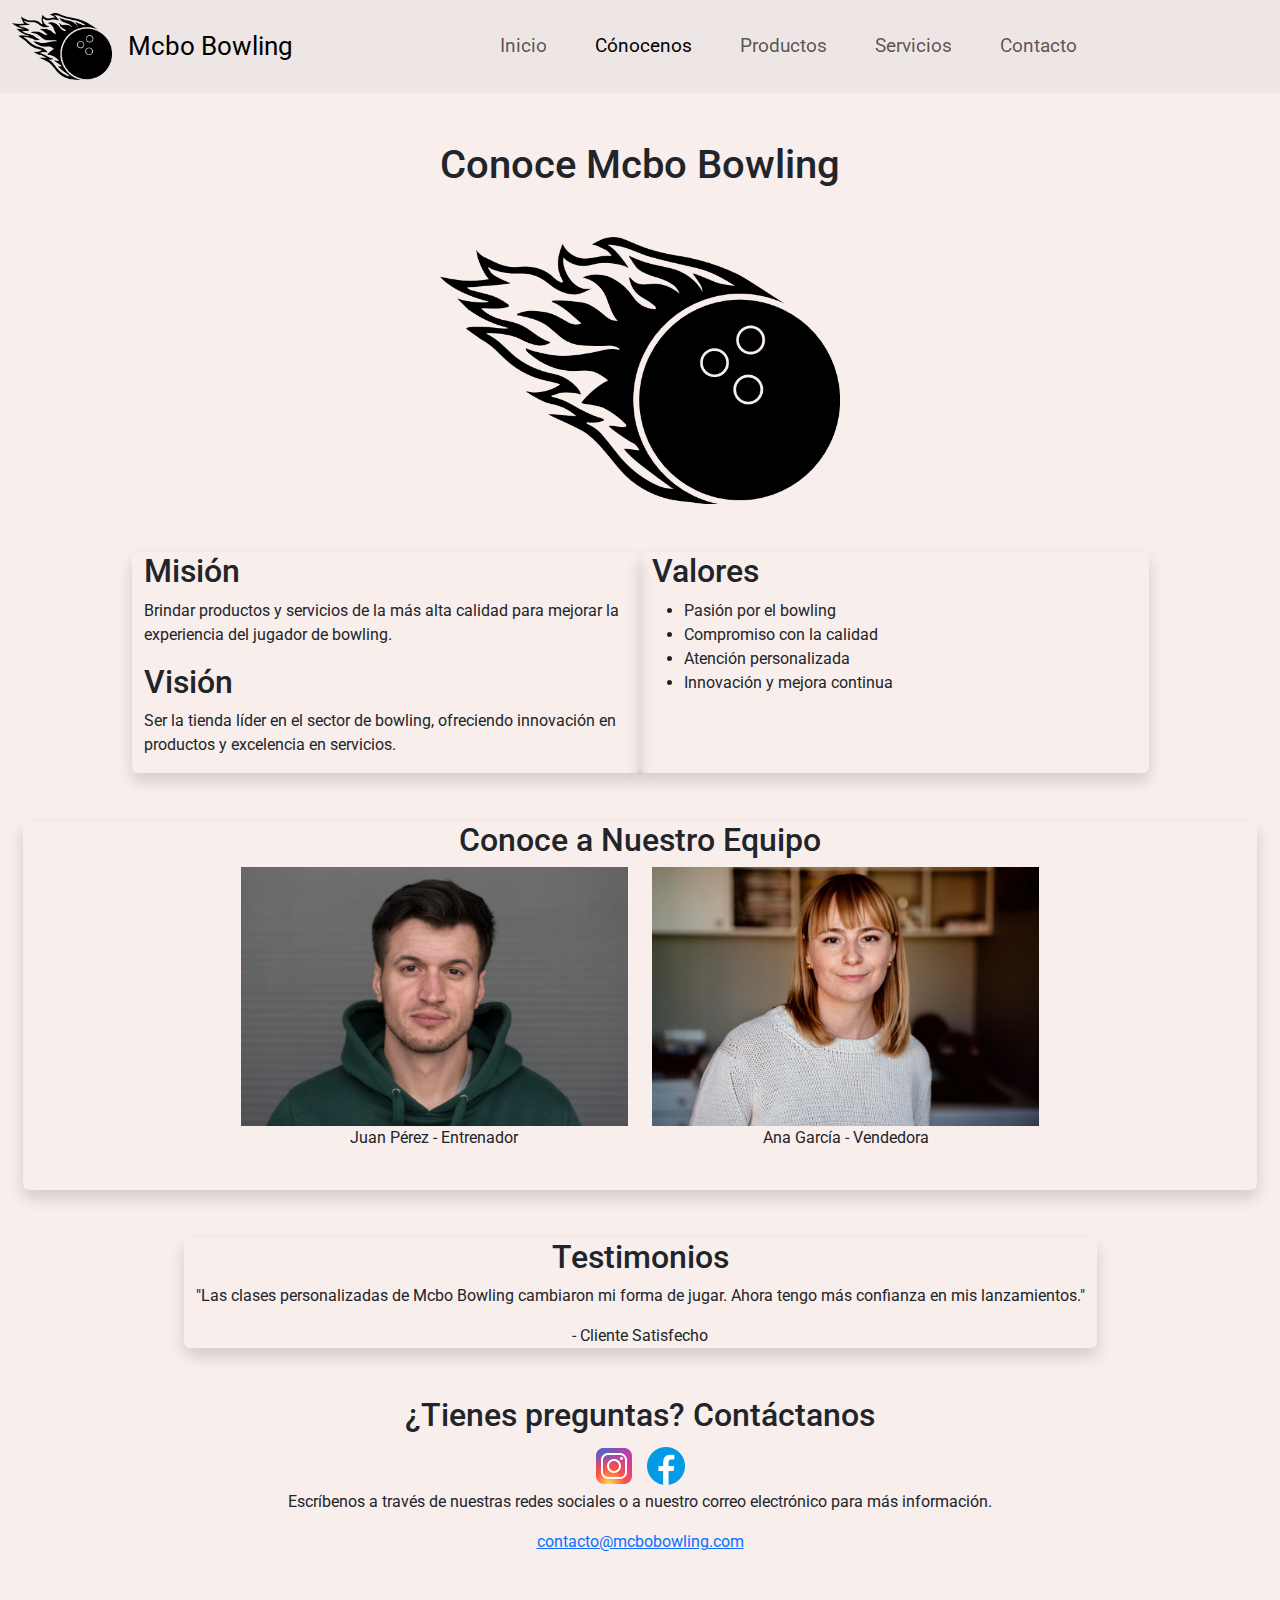
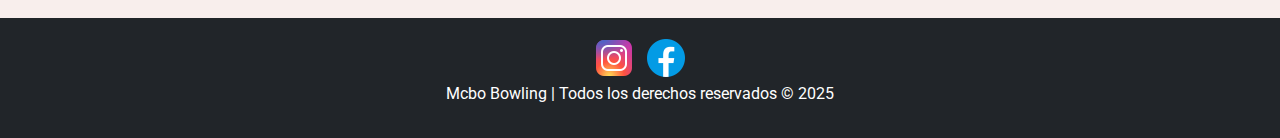
==== pages/conocenos.html @ 4216697a "Entrega número 2 de Codehouse" ====
<!DOCTYPE html>
<html lang="es">
<head>
    <meta charset="UTF-8">
    <meta name="viewport" content="width=device-width, initial-scale=1.0">
    <!-- Fonts -->
    <link rel="preconnect" href="https://fonts.googleapis.com">
    <link rel="preconnect" href="https://fonts.gstatic.com" crossorigin>
    <link href="https://fonts.googleapis.com/css2?family=Roboto:ital,wght@0,100..900;1,100..900&display=swap" rel="stylesheet">
    <!-- Favicon -->
    <link rel="icon" href="../img/favicon.ico" type="image/x-icon">

    <title>Mcbo Bowling | Store</title>
    <!-- Bootstrap -->
    <link href="https://cdn.jsdelivr.net/npm/bootstrap@5.3.3/dist/css/bootstrap.min.css" rel="stylesheet" integrity="sha384-QWTKZyjpPEjISv5WaRU9OFeRpok6YctnYmDr5pNlyT2bRjXh0JMhjY6hW+ALEwIH" crossorigin="anonymous">
    <!-- Custom CSS -->
    <link rel="stylesheet" href="../css/styles.css">
</head>

<body>
    <!-- Navbar -->
  <nav class="navbar navbar-expand-lg navbar-light  fixed-top">
    <div class="container-fluid">
      <a class="navbar-brand d-flex align-items-center " href="#">
        <img class="me-3" src="../img/logo.png" alt="logo">
        Mcbo Bowling
      </a>
      <button class="navbar-toggler" type="button" data-bs-toggle="collapse" data-bs-target="#navbarNav" aria-controls="navbarNav" aria-expanded="false" aria-label="Toggle navigation">
        <span class="navbar-toggler-icon"></span>
      </button>
      <div class="collapse navbar-collapse text-center" id="navbarNav">
        <ul class="navbar-nav w-100 d-flex justify-content-center">
          <li class="nav-item">
            <a class="nav-link" aria-current="page" href="../index.html">Inicio</a>
          </li>
          <li class="nav-item">
            <a class="nav-link active" href="#">Cónocenos</a>
          </li>
          <li class="nav-item">
            <a class="nav-link" href="productos.html">Productos</a>
          </li>
          <li class="nav-item">
            <a class="nav-link" href="servicios.html">Servicios</a>
          </li>
          <li class="nav-item">
            <a class="nav-link" href="contactanos.html">Contacto</a>
          </li>
        </ul>
      </div>
    </div>
  </nav>

  <!-- Main Content -->

  <main>
    <section class="container-fluid d-flex flex-column justify-content-center align-items-center py-5">
      <div class="conocenos-container container text-center mb-5">
      <h1 class="text-center mb-5">Conoce Mcbo Bowling</h1>
      <img src="../img/logo.png" alt="logo">
      </div>


      <!-- Misión y Visión -->
      <section class="mission-vision-section row mb-5 justify-content-center">
          <div class="col-md-6 shadow rounded">
              <h2 class="section-header">Misión</h2>
              <p>Brindar productos y servicios de la más alta calidad para mejorar la experiencia del jugador de bowling.</p>
              <h2 class="section-header">Visión</h2>
              <p>Ser la tienda líder en el sector de bowling, ofreciendo innovación en productos y excelencia en servicios.</p>
          </div>
          <div class="col-md-6 shadow rounded">
              <h2 class="section-header">Valores</h2>
              <ul>
                  <li>Pasión por el bowling</li>
                  <li>Compromiso con la calidad</li>
                  <li>Atención personalizada</li>
                  <li>Innovación y mejora continua</li>
              </ul>
          </div>
      </section>

      <!-- Conoce al Equipo -->
      <section class="team-section row mb-5 shadow rounded d-flex justify-content-center align-items-center">
          <div class="col-12 text-center ">
              <h2>Conoce a Nuestro Equipo</h2>
          </div>
          <div class="col-md-4 team-member text-center mb-4">
              <img src="../img/persona1.jpg" alt="Miembro del equipo">
              <p>Juan Pérez - Entrenador</p>
          </div>
          <div class="col-md-4 team-member text-center mb-4">
              <img src="../img/persona2.jpg" alt="Miembro del equipo">
              <p>Ana García - Vendedora</p>
          </div>
      </section>

      <!-- Testimonios -->
      <section class="testimonials-section row mb-5">
          <div class="col-12 text-center shadow rounded">
              <h2 class="section-header">Testimonios</h2>
                  <p>"Las clases personalizadas de Mcbo Bowling cambiaron mi forma de jugar. Ahora tengo más confianza en mis lanzamientos."</p>
                  <span>- Cliente Satisfecho</span>
          </div>
      </section>

      <!-- Contacto -->
      <section class="contact-section row">
          <div class="col-12 text-center">
              <h2 class="section-header">¿Tienes preguntas? Contáctanos</h2>
              <a href="http://instagram.com" target="_blank"><img src="../img/instagram.png" alt="logo de instagram"></a>
              <a href="http://facebook.com" target="_blank"><img src="../img/facebook.png" alt="logo de facebook"></a>
              <p>Escríbenos a través de nuestras redes sociales o a nuestro correo electrónico para más información.</p>
              <p><a href="mailto:contacto@mcbobowling.com">contacto@mcbobowling.com</a></p>
          </div>
      </section>
  </main>
  
  <!-- Footer -->

  <footer>
  <div class="container-fluid bg-dark text-white text-center p-3">
    <a href="http://instagram.com" target="_blank"><img src="../img/instagram.png" alt="logo de instagram"></a>
    <a href="http://facebook.com" target="_blank"><img src="../img/facebook.png" alt="logo de facebook"></a>
    <p>Mcbo Bowling | Todos los derechos reservados &copy; 2025</p>
  </div>
</footer>


    <script src="https://cdn.jsdelivr.net/npm/bootstrap@5.3.3/dist/js/bootstrap.bundle.min.js" integrity="sha384-YvpcrYf0tY3lHB60NNkmXc5s9fDVZLESaAA55NDzOxhy9GkcIdslK1eN7N6jIeHz" crossorigin="anonymous"></script>
</body>
</html>
---- css/styles.css ----
/* General Styles */

*{
    margin: 0;
    padding: 0;
    box-sizing: border-box;
}


body{
    min-height: 100vh;
    padding-top: 93px;
    background-color: #f8eeec;
    font-family: 'Roboto', sans-serif;
    display: flex;
    flex-direction: column;
}

main {
    flex: 1;
}

.btn{
    background-color: #275e5c;
    border: none;
}

/* Navbar Styles */

.navbar{
    background-color: #eee6e5;
}

.navbar-brand img{
    width: 100px; height: auto;
}

.navbar-brand{
    font-size: 1.6rem;
}

.navbar-nav{
    font-size: 1.2rem;
}

.nav-item{
    padding: 0 1rem;
}

@media (max-width: 390px) {
    .navbar-brand {
        font-size: 1.3rem;
    }


}

/* Index Page */

/* Main  Styles */

.hero-container{
    background-color: #faf2f2b6;
}

.hero-text{
    color: #283e52;
}

.hero-title{ 
    text-align: center;
    font-size: 3.5rem;
    font-weight: bold;
    margin-bottom: 1rem;
}

.hero-paragraph{
    font-size: 1.2rem;
    font-weight: bold;
    line-height: 1.6;
    color: #555;
    text-align: justify;
}

/* Product Section Styles */

.products-section{
    background-color: #beb48d;
    font-weight: bold;
}

.products-title{
    font-size: 2.5rem;
}


.card{
    background-color: #f8eeec;
}

/* Conocenos Page */

.conocenos-container img{
    width: 100%;
    max-width: 400px;
    height: auto;
}

.team-member img{
    width: 100%;
    max-width: 400px;
    height: auto;
}



/* Productos page */

.carousel{
    width: 300px;
}

.carousel-item{
   background-color:#adacb1 ; 
}


/* Servicios Page */



/* Contacto Page */
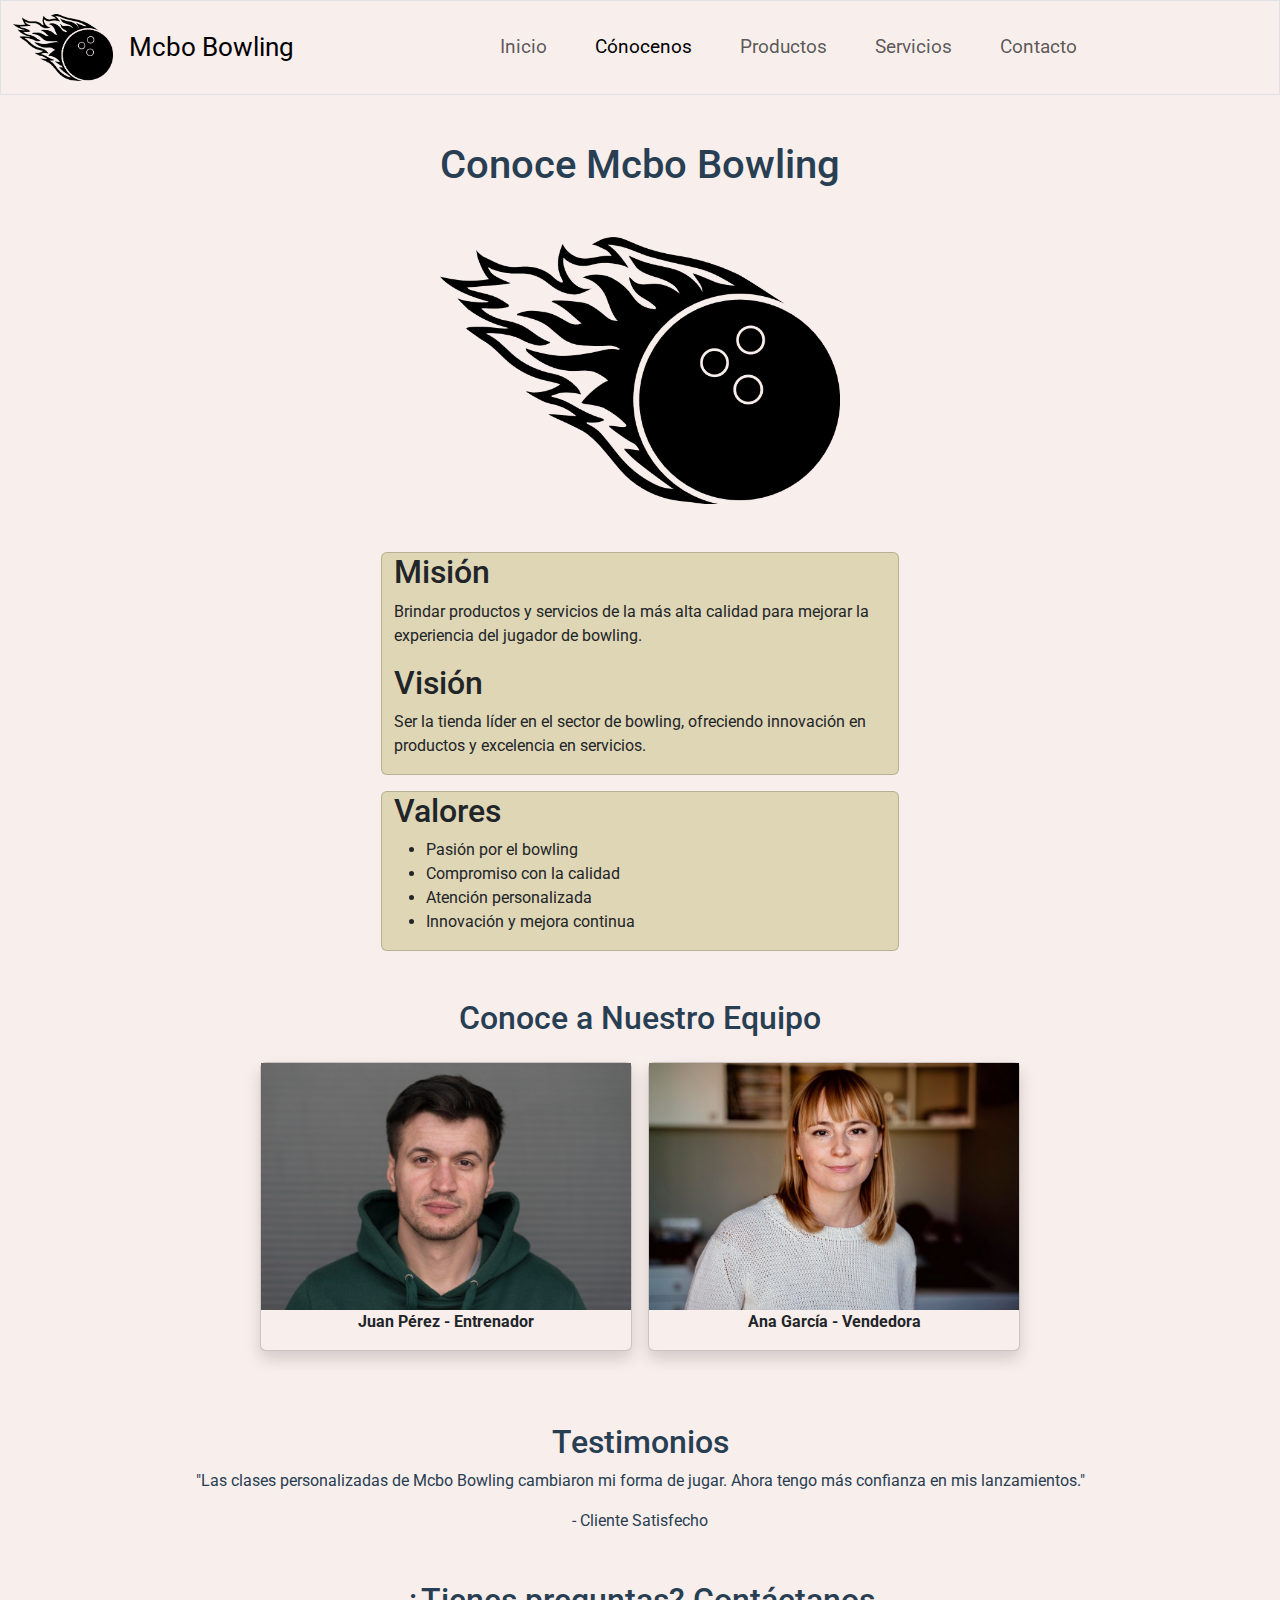
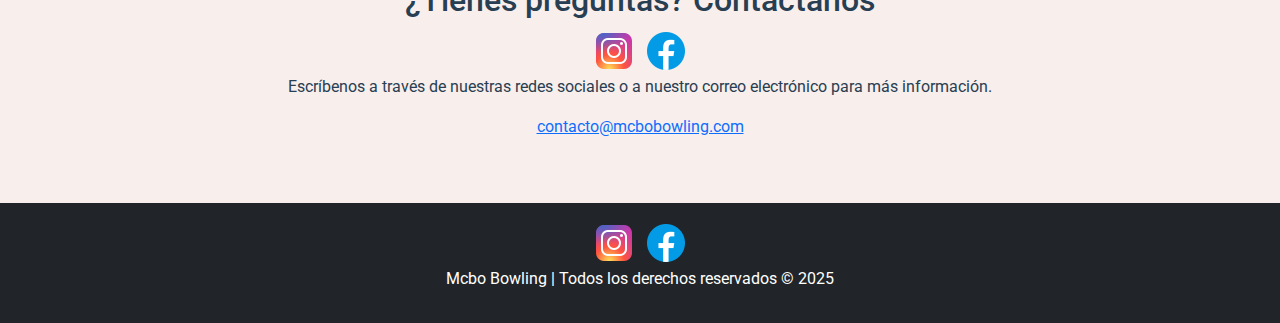
==== commit d63dfda5: "Proyecto Inicial" ====
--- a/pages/conocenos.html
+++ b/pages/conocenos.html
@@ -10,7 +10,7 @@
     <!-- Favicon -->
     <link rel="icon" href="../img/favicon.ico" type="image/x-icon">
 
-    <title>Mcbo Bowling | Store</title>
+    <title>Mcbo Bowling | Cónocenos</title>
     <!-- Bootstrap -->
     <link href="https://cdn.jsdelivr.net/npm/bootstrap@5.3.3/dist/css/bootstrap.min.css" rel="stylesheet" integrity="sha384-QWTKZyjpPEjISv5WaRU9OFeRpok6YctnYmDr5pNlyT2bRjXh0JMhjY6hW+ALEwIH" crossorigin="anonymous">
     <!-- Custom CSS -->
@@ -19,112 +19,109 @@
 
 <body>
     <!-- Navbar -->
-  <nav class="navbar navbar-expand-lg navbar-light  fixed-top">
-    <div class="container-fluid">
-      <a class="navbar-brand d-flex align-items-center " href="#">
-        <img class="me-3" src="../img/logo.png" alt="logo">
-        Mcbo Bowling
-      </a>
-      <button class="navbar-toggler" type="button" data-bs-toggle="collapse" data-bs-target="#navbarNav" aria-controls="navbarNav" aria-expanded="false" aria-label="Toggle navigation">
-        <span class="navbar-toggler-icon"></span>
-      </button>
-      <div class="collapse navbar-collapse text-center" id="navbarNav">
-        <ul class="navbar-nav w-100 d-flex justify-content-center">
-          <li class="nav-item">
-            <a class="nav-link" aria-current="page" href="../index.html">Inicio</a>
-          </li>
-          <li class="nav-item">
-            <a class="nav-link active" href="#">Cónocenos</a>
-          </li>
-          <li class="nav-item">
-            <a class="nav-link" href="productos.html">Productos</a>
-          </li>
-          <li class="nav-item">
-            <a class="nav-link" href="servicios.html">Servicios</a>
-          </li>
-          <li class="nav-item">
-            <a class="nav-link" href="contactanos.html">Contacto</a>
-          </li>
-        </ul>
-      </div>
-    </div>
-  </nav>
+    <nav class="navbar navbar-expand-lg navbar-light fixed-top border">
+        <div class="container-fluid">
+            <a class="navbar-brand d-flex align-items-center" href="../index.html">
+                <img class="me-3" src="../img/logo.png" alt="logo">
+                Mcbo Bowling
+            </a>
+            <button class="navbar-toggler" type="button" data-bs-toggle="collapse" data-bs-target="#navbarNav" aria-controls="navbarNav" aria-expanded="false" aria-label="Toggle navigation">
+                <span class="navbar-toggler-icon"></span>
+            </button>
+            <div class="collapse navbar-collapse text-center" id="navbarNav">
+                <ul class="navbar-nav w-100 d-flex justify-content-center">
+                    <li class="nav-item">
+                        <a class="nav-link" aria-current="page" href="../index.html">Inicio</a>
+                    </li>
+                    <li class="nav-item">
+                        <a class="nav-link active" href="#">Cónocenos</a>
+                    </li>
+                    <li class="nav-item">
+                        <a class="nav-link" href="productos.html">Productos</a>
+                    </li>
+                    <li class="nav-item">
+                        <a class="nav-link" href="servicios.html">Servicios</a>
+                    </li>
+                    <li class="nav-item">
+                        <a class="nav-link" href="contactanos.html">Contacto</a>
+                    </li>
+                </ul>
+            </div>
+        </div>
+    </nav>
 
-  <!-- Main Content -->
+    <!-- Main Content -->
+    <main class="main-conocenos">
+        <section class="container-fluid d-flex flex-column justify-content-center align-items-center py-5">
+            <div class="conocenos-container container text-center mb-5">
+                <h1 class="text-center mb-5">Conoce Mcbo Bowling</h1>
+                <img src="../img/logo.png" alt="logo">
+            </div>
 
-  <main>
-    <section class="container-fluid d-flex flex-column justify-content-center align-items-center py-5">
-      <div class="conocenos-container container text-center mb-5">
-      <h1 class="text-center mb-5">Conoce Mcbo Bowling</h1>
-      <img src="../img/logo.png" alt="logo">
-      </div>
+            <!-- Misión y Visión -->
+            <section class="mission-vision-container row mb-5 justify-content-center gap-3">
+                <div class="col-md-6 card">
+                    <h2>Misión</h2>
+                    <p>Brindar productos y servicios de la más alta calidad para mejorar la experiencia del jugador de bowling.</p>
+                    <h2>Visión</h2>
+                    <p>Ser la tienda líder en el sector de bowling, ofreciendo innovación en productos y excelencia en servicios.</p>
+                </div>
+                <div class="col-md-6 card">
+                    <h2>Valores</h2>
+                    <ul>
+                        <li>Pasión por el bowling</li>
+                        <li>Compromiso con la calidad</li>
+                        <li>Atención personalizada</li>
+                        <li>Innovación y mejora continua</li>
+                    </ul>
+                </div>
+            </section>
 
+            <!-- Conoce al Equipo -->
+            <section class="container team-section row mb-5 d-flex justify-content-center align-items-center gap-3">
+                <div class="col-12 text-center">
+                    <h2>Conoce a Nuestro Equipo</h2>
+                </div>
+                <div class="col-md-4 team-member text-center mb-4 rounded card shadow">
+                    <img src="../img/persona1.jpg" alt="Miembro del equipo">
+                    <p class="fw-bold">Juan Pérez - Entrenador</p>
+                </div>
+                <div class="col-md-4 team-member text-center mb-4 rounded card shadow">
+                    <img src="../img/persona2.jpg" alt="Miembro del equipo">
+                    <p class="fw-bold">Ana García - Vendedora</p>
+                </div>
+            </section>
 
-      <!-- Misión y Visión -->
-      <section class="mission-vision-section row mb-5 justify-content-center">
-          <div class="col-md-6 shadow rounded">
-              <h2 class="section-header">Misión</h2>
-              <p>Brindar productos y servicios de la más alta calidad para mejorar la experiencia del jugador de bowling.</p>
-              <h2 class="section-header">Visión</h2>
-              <p>Ser la tienda líder en el sector de bowling, ofreciendo innovación en productos y excelencia en servicios.</p>
-          </div>
-          <div class="col-md-6 shadow rounded">
-              <h2 class="section-header">Valores</h2>
-              <ul>
-                  <li>Pasión por el bowling</li>
-                  <li>Compromiso con la calidad</li>
-                  <li>Atención personalizada</li>
-                  <li>Innovación y mejora continua</li>
-              </ul>
-          </div>
-      </section>
+            <!-- Testimonios -->
+            <section class="testimonials-section row mb-5">
+                <div class="col-12 text-center">
+                    <h2 class="section-header">Testimonios</h2>
+                    <p>"Las clases personalizadas de Mcbo Bowling cambiaron mi forma de jugar. Ahora tengo más confianza en mis lanzamientos."</p>
+                    <span>- Cliente Satisfecho</span>
+                </div>
+            </section>
 
-      <!-- Conoce al Equipo -->
-      <section class="team-section row mb-5 shadow rounded d-flex justify-content-center align-items-center">
-          <div class="col-12 text-center ">
-              <h2>Conoce a Nuestro Equipo</h2>
-          </div>
-          <div class="col-md-4 team-member text-center mb-4">
-              <img src="../img/persona1.jpg" alt="Miembro del equipo">
-              <p>Juan Pérez - Entrenador</p>
-          </div>
-          <div class="col-md-4 team-member text-center mb-4">
-              <img src="../img/persona2.jpg" alt="Miembro del equipo">
-              <p>Ana García - Vendedora</p>
-          </div>
-      </section>
+            <!-- Contacto -->
+            <section class="contact-section row">
+                <div class="col-12 text-center">
+                    <h2 class="section-header">¿Tienes preguntas? Contáctanos</h2>
+                    <a href="http://instagram.com" target="_blank"><img src="../img/instagram.png" alt="logo de instagram"></a>
+                    <a href="http://facebook.com" target="_blank"><img src="../img/facebook.png" alt="logo de facebook"></a>
+                    <p>Escríbenos a través de nuestras redes sociales o a nuestro correo electrónico para más información.</p>
+                    <p><a href="mailto:contacto@mcbobowling.com">contacto@mcbobowling.com</a></p>
+                </div>
+            </section>
+        </section>
+    </main>
 
-      <!-- Testimonios -->
-      <section class="testimonials-section row mb-5">
-          <div class="col-12 text-center shadow rounded">
-              <h2 class="section-header">Testimonios</h2>
-                  <p>"Las clases personalizadas de Mcbo Bowling cambiaron mi forma de jugar. Ahora tengo más confianza en mis lanzamientos."</p>
-                  <span>- Cliente Satisfecho</span>
-          </div>
-      </section>
-
-      <!-- Contacto -->
-      <section class="contact-section row">
-          <div class="col-12 text-center">
-              <h2 class="section-header">¿Tienes preguntas? Contáctanos</h2>
-              <a href="http://instagram.com" target="_blank"><img src="../img/instagram.png" alt="logo de instagram"></a>
-              <a href="http://facebook.com" target="_blank"><img src="../img/facebook.png" alt="logo de facebook"></a>
-              <p>Escríbenos a través de nuestras redes sociales o a nuestro correo electrónico para más información.</p>
-              <p><a href="mailto:contacto@mcbobowling.com">contacto@mcbobowling.com</a></p>
-          </div>
-      </section>
-  </main>
-  
-  <!-- Footer -->
-
-  <footer>
-  <div class="container-fluid bg-dark text-white text-center p-3">
-    <a href="http://instagram.com" target="_blank"><img src="../img/instagram.png" alt="logo de instagram"></a>
-    <a href="http://facebook.com" target="_blank"><img src="../img/facebook.png" alt="logo de facebook"></a>
-    <p>Mcbo Bowling | Todos los derechos reservados &copy; 2025</p>
-  </div>
-</footer>
-
+    <!-- Footer -->
+    <footer>
+        <div class="container-fluid bg-dark text-white text-center p-3">
+            <a href="http://instagram.com" target="_blank"><img src="../img/instagram.png" alt="logo de instagram"></a>
+            <a href="http://facebook.com" target="_blank"><img src="../img/facebook.png" alt="logo de facebook"></a>
+            <p>Mcbo Bowling | Todos los derechos reservados &copy; 2025</p>
+        </div>
+    </footer>
 
     <script src="https://cdn.jsdelivr.net/npm/bootstrap@5.3.3/dist/js/bootstrap.bundle.min.js" integrity="sha384-YvpcrYf0tY3lHB60NNkmXc5s9fDVZLESaAA55NDzOxhy9GkcIdslK1eN7N6jIeHz" crossorigin="anonymous"></script>
 </body>
--- a/css/styles.css
+++ b/css/styles.css
@@ -28,7 +28,7 @@
 /* Navbar Styles */
 
 .navbar{
-    background-color: #eee6e5;
+    background-color: #f8eeec;
 }
 
 .navbar-brand img{
@@ -100,15 +100,28 @@
 
 /* Conocenos Page */
 
+.mission-vision-container div{
+    background-color: #dfd6b5;
+}
+
+.main-conocenos{
+    color: #283e52;
+    background: url('img/bolera-fondo-desenfocado.jpg') no-repeat center center fixed;
+    background-size: cover;
+}
+
 .conocenos-container img{
     width: 100%;
     max-width: 400px;
     height: auto;
 }
 
+.team-member{
+    padding: 0;
+}
+
 .team-member img{
     width: 100%;
-    max-width: 400px;
     height: auto;
 }
 
@@ -127,6 +140,9 @@
 
 /* Servicios Page */
 
+.services-hero{
+    background-color: #beb48d;
+}
 
 
 /* Contacto Page */
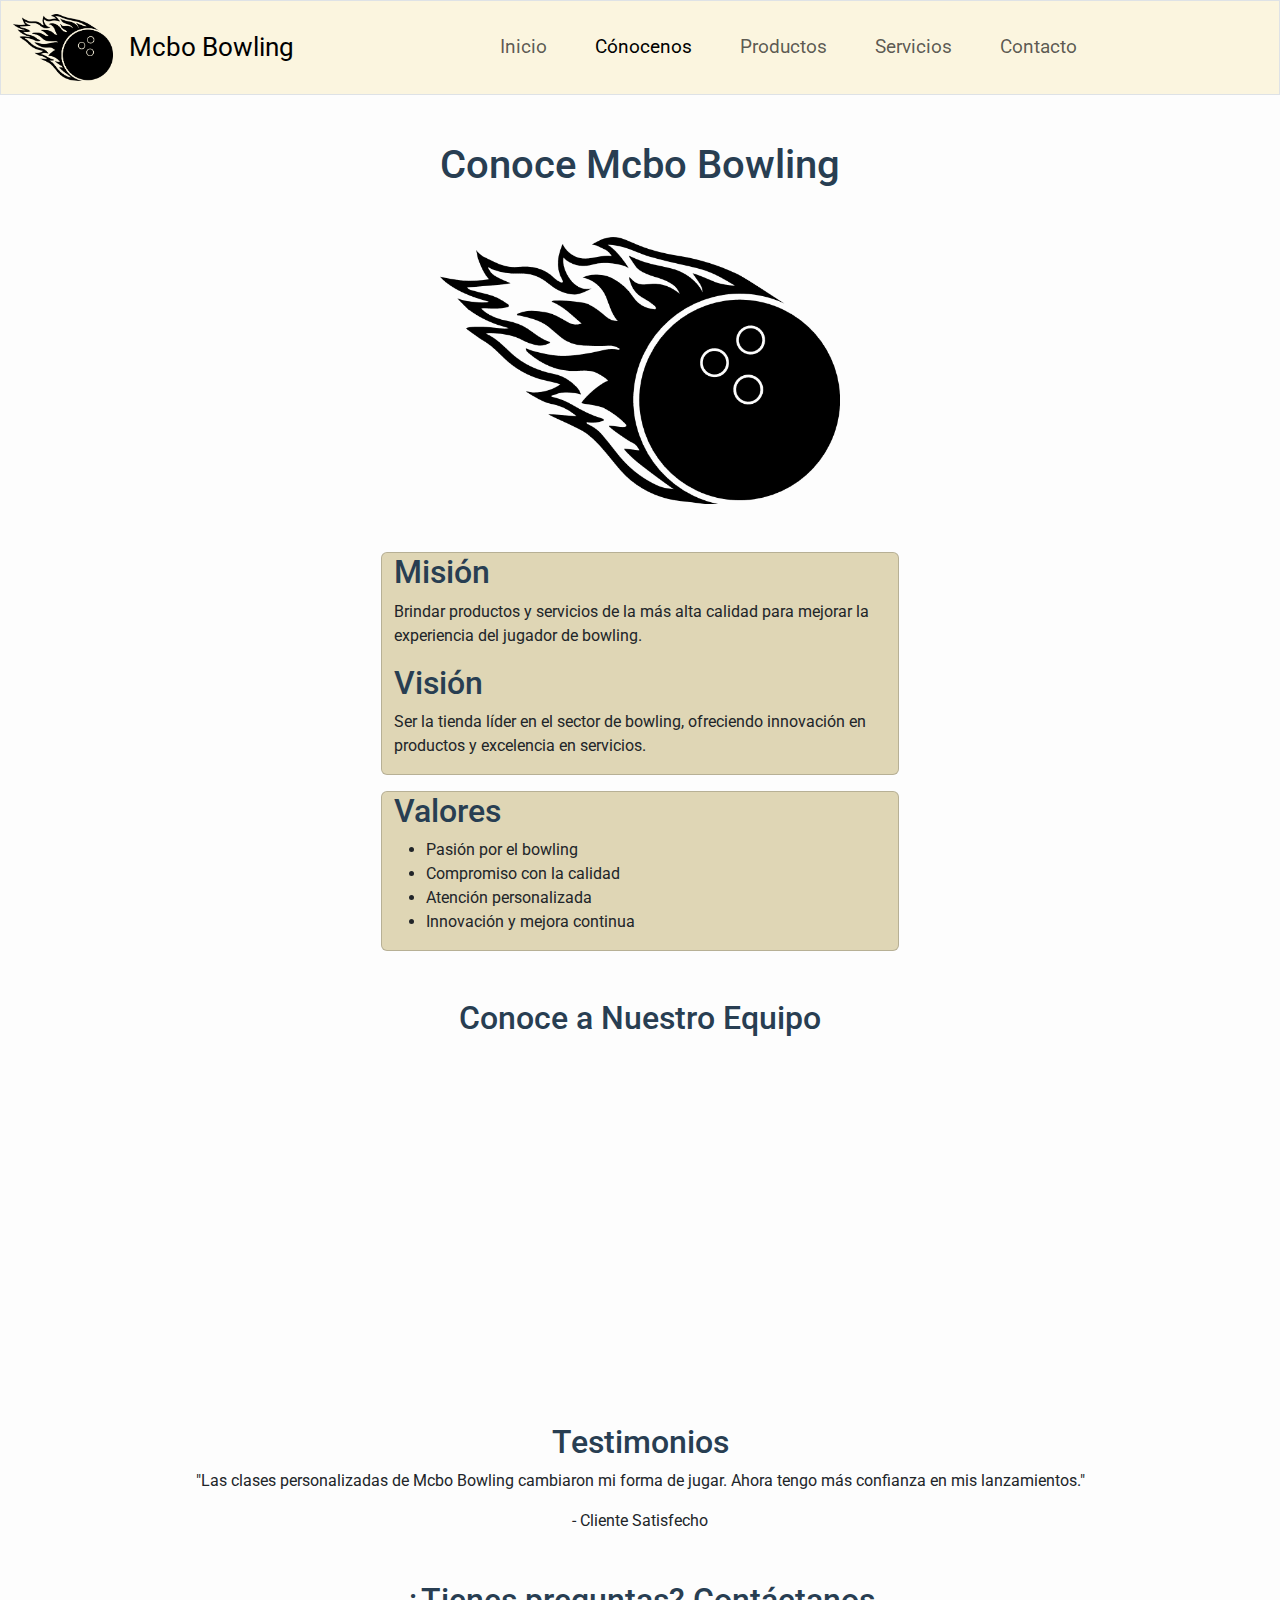
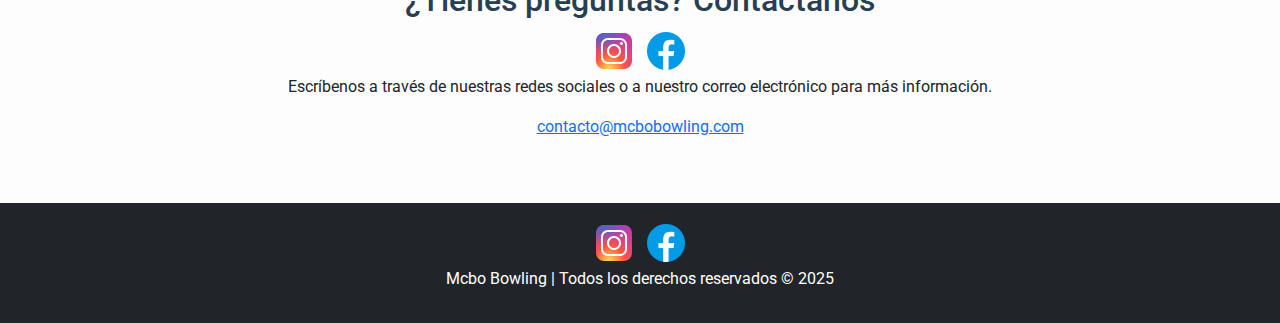
==== commit ad85ca03: "Aplicación de EXTEND en estilos del index e implementación de animaciones en index y conocenos" ====
--- a/pages/conocenos.html
+++ b/pages/conocenos.html
@@ -11,6 +11,8 @@
     <link rel="icon" href="../img/favicon.ico" type="image/x-icon">
 
     <title>Mcbo Bowling | Cónocenos</title>
+    <!-- AOS -->
+    <link href="https://unpkg.com/aos@2.3.1/dist/aos.css" rel="stylesheet">
     <!-- Bootstrap -->
     <link href="https://cdn.jsdelivr.net/npm/bootstrap@5.3.3/dist/css/bootstrap.min.css" rel="stylesheet" integrity="sha384-QWTKZyjpPEjISv5WaRU9OFeRpok6YctnYmDr5pNlyT2bRjXh0JMhjY6hW+ALEwIH" crossorigin="anonymous">
     <!-- Custom CSS -->
@@ -82,11 +84,11 @@
                 <div class="col-12 text-center">
                     <h2>Conoce a Nuestro Equipo</h2>
                 </div>
-                <div class="col-md-4 team-member text-center mb-4 rounded card shadow">
+                <div class="col-md-4 team-member text-center mb-4 rounded card shadow" data-aos="zoom-in">
                     <img src="../img/persona1.jpg" alt="Miembro del equipo">
                     <p class="fw-bold">Juan Pérez - Entrenador</p>
                 </div>
-                <div class="col-md-4 team-member text-center mb-4 rounded card shadow">
+                <div class="col-md-4 team-member text-center mb-4 rounded card shadow" data-aos="zoom-in">
                     <img src="../img/persona2.jpg" alt="Miembro del equipo">
                     <p class="fw-bold">Ana García - Vendedora</p>
                 </div>
@@ -123,6 +125,11 @@
         </div>
     </footer>
 
-    <script src="https://cdn.jsdelivr.net/npm/bootstrap@5.3.3/dist/js/bootstrap.bundle.min.js" integrity="sha384-YvpcrYf0tY3lHB60NNkmXc5s9fDVZLESaAA55NDzOxhy9GkcIdslK1eN7N6jIeHz" crossorigin="anonymous"></script>
+   <!-- Bootstrap -->
+   <script src="https://cdn.jsdelivr.net/npm/bootstrap@5.3.3/dist/js/bootstrap.bundle.min.js" integrity="sha384-YvpcrYf0tY3lHB60NNkmXc5s9fDVZLESaAA55NDzOxhy9GkcIdslK1eN7N6jIeHz" crossorigin="anonymous"></script>
+   <!-- AOS -->
+   <script src="https://unpkg.com/aos@2.3.1/dist/aos.js"></script>
+   <script>AOS.init();</script>
+</body>
 </body>
 </html>
--- a/css/styles.css
+++ b/css/styles.css
@@ -1,149 +1,113 @@
-/* General Styles */
-
-*{
-    margin: 0;
-    padding: 0;
-    box-sizing: border-box;
+* {
+  margin: 0;
+  padding: 0;
+  box-sizing: border-box;
 }
 
-
-body{
-    min-height: 100vh;
-    padding-top: 93px;
-    background-color: #f8eeec;
-    font-family: 'Roboto', sans-serif;
-    display: flex;
-    flex-direction: column;
+body {
+  min-height: 100vh;
+  padding-top: 93px;
+  background-color: #FDFDFD;
+  font-family: "Roboto", sans-serif;
+  display: flex;
+  flex-direction: column;
 }
 
 main {
-    flex: 1;
+  flex: 1;
+}
+main h1, main h2, main h3 {
+  color: #283e52;
 }
 
-.btn{
-    background-color: #275e5c;
-    border: none;
+.btn {
+  background-color: #275e5c;
+  border: none;
 }
 
-/* Navbar Styles */
-
-.navbar{
-    background-color: #f8eeec;
+.hero-container .hero-text .hero-title, .products-section .products-title {
+  color: #283e52;
+  font-weight: bold;
+  margin-bottom: 1rem;
 }
 
-.navbar-brand img{
-    width: 100px; height: auto;
+.navbar {
+  background-color: #FBF5DF;
+}
+.navbar .navbar-brand {
+  font-size: 1.6rem;
+}
+@media (max-width: 390px) {
+  .navbar .navbar-brand {
+    font-size: 1.3rem;
+  }
+}
+.navbar img {
+  width: 100px;
+  height: auto;
 }
 
-.navbar-brand{
-    font-size: 1.6rem;
+.navbar-nav {
+  font-size: 1.2rem;
+}
+.navbar-nav .nav-item {
+  padding: 0 1rem;
 }
 
-.navbar-nav{
-    font-size: 1.2rem;
+.hero-container {
+  background-color: #FAF9F6;
+}
+.hero-container .hero-text {
+  color: #283e52;
+}
+.hero-container .hero-text .hero-title {
+  text-align: center;
+  font-size: 3.5rem;
+}
+.hero-container .hero-text .hero-paragraph {
+  font-size: 1.2rem;
+  font-weight: bold;
+  line-height: 1.6;
+  color: #555;
+  text-align: justify;
 }
 
-.nav-item{
-    padding: 0 1rem;
+.products-section {
+  background-color: #beb48d;
+  font-weight: bold;
+}
+.products-section .products-title {
+  font-size: 2.5rem;
 }
 
-@media (max-width: 390px) {
-    .navbar-brand {
-        font-size: 1.3rem;
-    }
-
-
+.main-conocenos .conocenos-container img {
+  width: 100%;
+  max-width: 400px;
+  height: auto;
+}
+.main-conocenos .mission-vision-container .card {
+  background-color: #dfd6b5;
+}
+.main-conocenos .team-section .team-member {
+  padding: 0;
+}
+.main-conocenos .team-section .team-member img {
+  width: 100%;
+  height: auto;
 }
 
-/* Index Page */
-
-/* Main  Styles */
-
-.hero-container{
-    background-color: #faf2f2b6;
+main .carousel {
+  width: 300px;
+}
+main .carousel-item {
+  background-color: #adacb1;
 }
 
-.hero-text{
-    color: #283e52;
+main .services-hero {
+  background-color: #beb48d;
+}
+main .pricing-section .card {
+  background-color: #beb48d;
 }
 
-.hero-title{ 
-    text-align: center;
-    font-size: 3.5rem;
-    font-weight: bold;
-    margin-bottom: 1rem;
-}
-
-.hero-paragraph{
-    font-size: 1.2rem;
-    font-weight: bold;
-    line-height: 1.6;
-    color: #555;
-    text-align: justify;
-}
-
-/* Product Section Styles */
-
-.products-section{
-    background-color: #beb48d;
-    font-weight: bold;
-}
-
-.products-title{
-    font-size: 2.5rem;
-}
-
-
-.card{
-    background-color: #f8eeec;
-}
-
-/* Conocenos Page */
-
-.mission-vision-container div{
-    background-color: #dfd6b5;
-}
-
-.main-conocenos{
-    color: #283e52;
-    background: url('img/bolera-fondo-desenfocado.jpg') no-repeat center center fixed;
-    background-size: cover;
-}
-
-.conocenos-container img{
-    width: 100%;
-    max-width: 400px;
-    height: auto;
-}
-
-.team-member{
-    padding: 0;
-}
-
-.team-member img{
-    width: 100%;
-    height: auto;
-}
-
-
-
-/* Productos page */
-
-.carousel{
-    width: 300px;
-}
-
-.carousel-item{
-   background-color:#adacb1 ; 
-}
-
-
-/* Servicios Page */
-
-.services-hero{
-    background-color: #beb48d;
-}
-
-
-/* Contacto Page */
-
+/*# sourceMappingURL=styles.css.map */
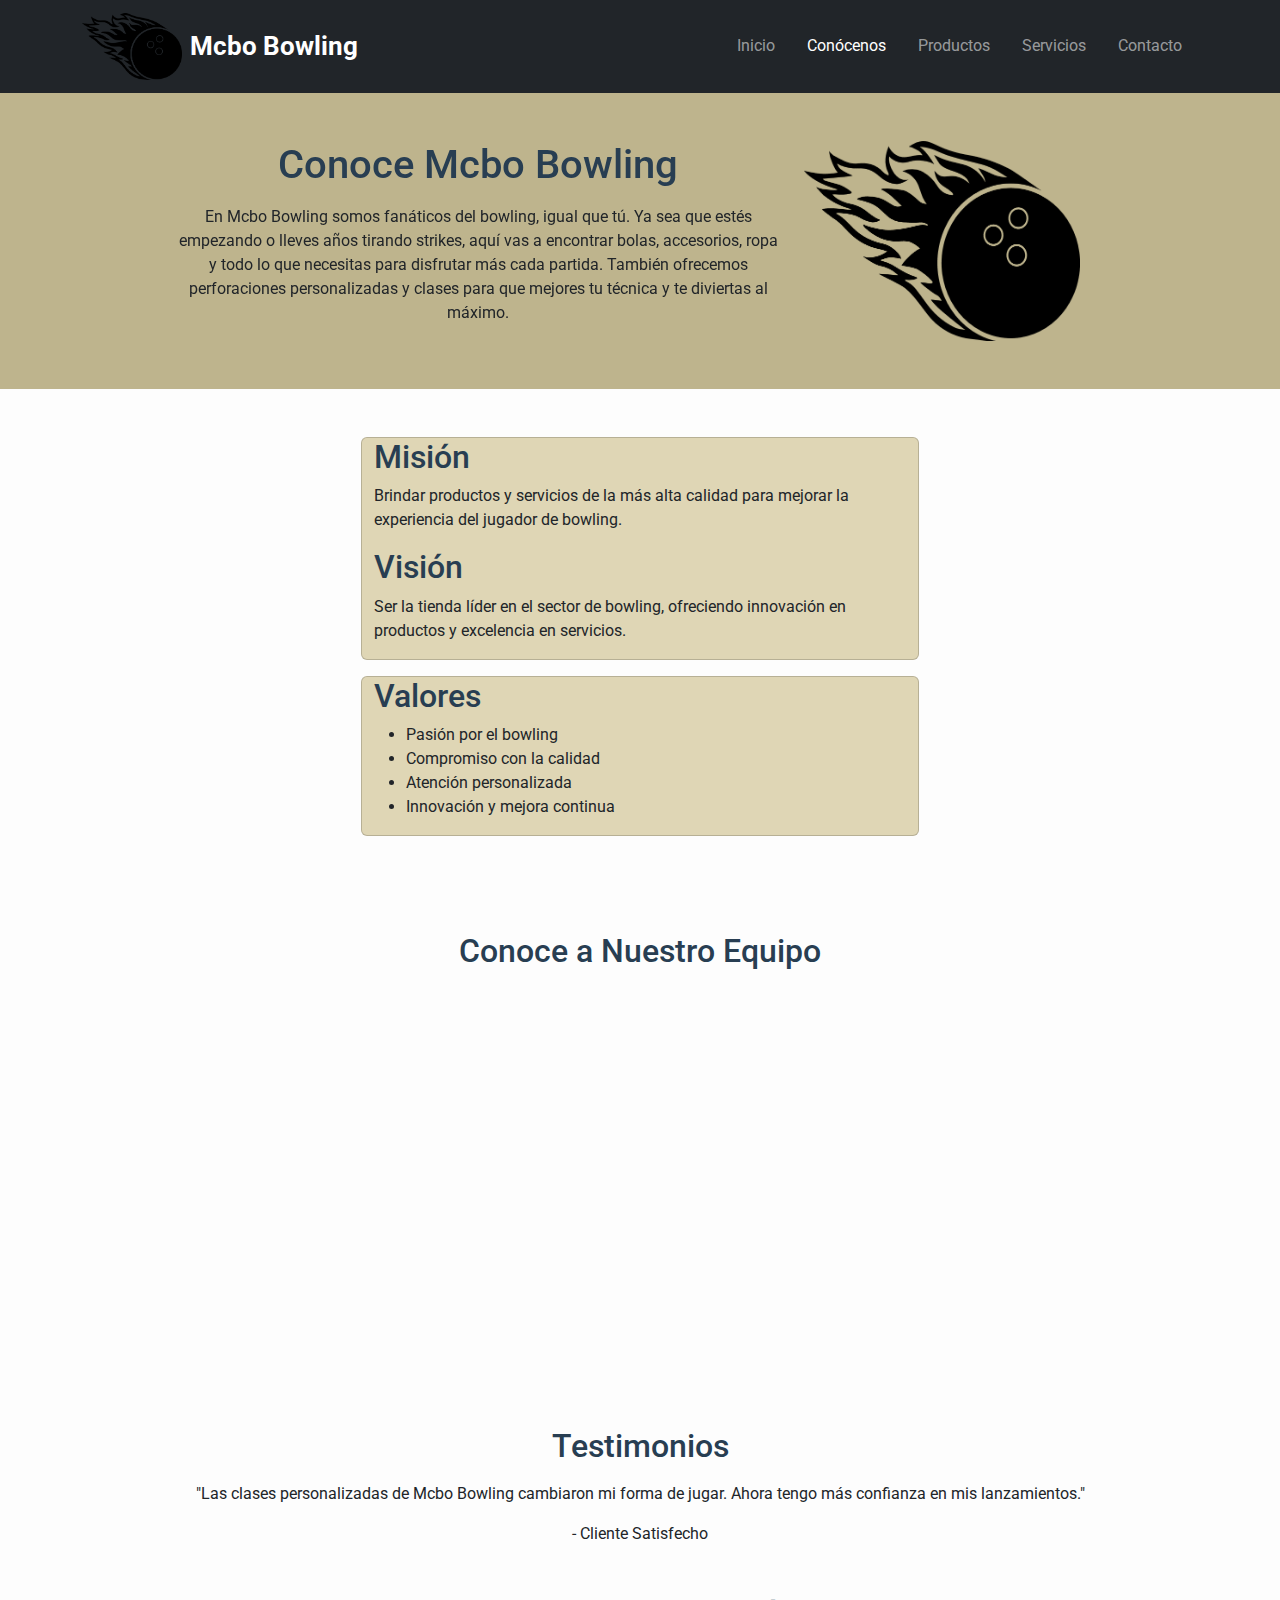
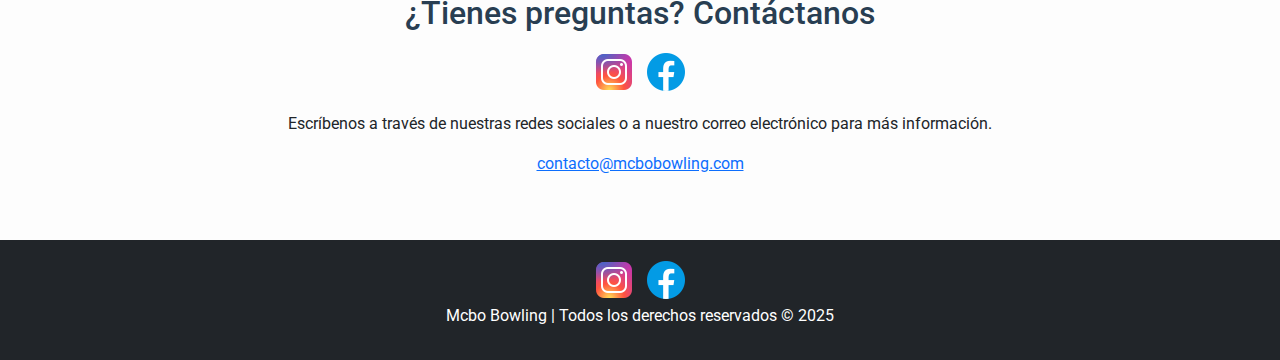
==== commit f407d9e9: "Implementación de nuevos estilos en general" ====
--- a/pages/conocenos.html
+++ b/pages/conocenos.html
@@ -21,47 +21,55 @@
 
 <body>
     <!-- Navbar -->
-    <nav class="navbar navbar-expand-lg navbar-light fixed-top border">
-        <div class="container-fluid">
+    <nav class="navbar navbar-expand-lg navbar-dark bg-dark fixed-top">
+        <div class="container">
             <a class="navbar-brand d-flex align-items-center" href="../index.html">
-                <img class="me-3" src="../img/logo.png" alt="logo">
-                Mcbo Bowling
+                <img src="../img/logo.png" alt="Mcbo Bowling Logo" class="me-2">
+                <span class="fw-bold">Mcbo Bowling</span>
             </a>
             <button class="navbar-toggler" type="button" data-bs-toggle="collapse" data-bs-target="#navbarNav" aria-controls="navbarNav" aria-expanded="false" aria-label="Toggle navigation">
                 <span class="navbar-toggler-icon"></span>
             </button>
-            <div class="collapse navbar-collapse text-center" id="navbarNav">
-                <ul class="navbar-nav w-100 d-flex justify-content-center">
-                    <li class="nav-item">
-                        <a class="nav-link" aria-current="page" href="../index.html">Inicio</a>
+            <div class="collapse navbar-collapse" id="navbarNav">
+                <ul class="navbar-nav ms-auto mb-2 mb-lg-0 text-center">
+                    <li class="nav-item mx-2">
+                        <a class="nav-link" href="../index.html">Inicio</a>
                     </li>
-                    <li class="nav-item">
-                        <a class="nav-link active" href="#">Cónocenos</a>
+                    <li class="nav-item mx-2">
+                        <a class="nav-link active" href="#">Conócenos</a>
                     </li>
-                    <li class="nav-item">
+                    <li class="nav-item mx-2">
                         <a class="nav-link" href="productos.html">Productos</a>
                     </li>
-                    <li class="nav-item">
+                    <li class="nav-item mx-2">
                         <a class="nav-link" href="servicios.html">Servicios</a>
                     </li>
-                    <li class="nav-item">
+                    <li class="nav-item mx-2">
                         <a class="nav-link" href="contactanos.html">Contacto</a>
                     </li>
                 </ul>
-            </div>
         </div>
     </nav>
+
+    <header>
+        <div class="conocenos-container container-fluid text-center my-5 row justify-content-center" data-aos="flip-left">
+            <div class="col-lg-6">
+            <h1 class="text-center mb-3">Conoce Mcbo Bowling</h1>
+            <p class="text-center lead-paragraph">
+                En Mcbo Bowling somos fanáticos del bowling, igual que tú. Ya sea que estés empezando o lleves años tirando strikes, aquí vas a encontrar bolas, accesorios, ropa y todo lo que necesitas para disfrutar más cada partida. También ofrecemos perforaciones personalizadas y clases para que mejores tu técnica y te diviertas al máximo.
+            </p>  
+            </div>
+            <img class="col-lg-6" src="../img/logo.png" alt="logo">
+        </div>
+    </header>
 
     <!-- Main Content -->
     <main class="main-conocenos">
         <section class="container-fluid d-flex flex-column justify-content-center align-items-center py-5">
-            <div class="conocenos-container container text-center mb-5">
-                <h1 class="text-center mb-5">Conoce Mcbo Bowling</h1>
-                <img src="../img/logo.png" alt="logo">
-            </div>
+
 
             <!-- Misión y Visión -->
-            <section class="mission-vision-container row mb-5 justify-content-center gap-3">
+            <section class="container mission-vision-container row mb-5 justify-content-center gap-3">
                 <div class="col-md-6 card">
                     <h2>Misión</h2>
                     <p>Brindar productos y servicios de la más alta calidad para mejorar la experiencia del jugador de bowling.</p>
@@ -80,26 +88,28 @@
             </section>
 
             <!-- Conoce al Equipo -->
-            <section class="container team-section row mb-5 d-flex justify-content-center align-items-center gap-3">
+            <section class="container team-section row my-5 d-flex justify-content-center align-items-center gap-3">
                 <div class="col-12 text-center">
                     <h2>Conoce a Nuestro Equipo</h2>
                 </div>
-                <div class="col-md-4 team-member text-center mb-4 rounded card shadow" data-aos="zoom-in">
+                <div class="col-md-4 team-member text-center mt-5 rounded card shadow" data-aos="zoom-in">
                     <img src="../img/persona1.jpg" alt="Miembro del equipo">
                     <p class="fw-bold">Juan Pérez - Entrenador</p>
                 </div>
-                <div class="col-md-4 team-member text-center mb-4 rounded card shadow" data-aos="zoom-in">
+                <div class="col-md-4 team-member text-center mt-5 rounded card shadow" data-aos="zoom-in">
                     <img src="../img/persona2.jpg" alt="Miembro del equipo">
                     <p class="fw-bold">Ana García - Vendedora</p>
                 </div>
             </section>
 
             <!-- Testimonios -->
-            <section class="testimonials-section row mb-5">
+            <section class="testimonials-section row my-5">
                 <div class="col-12 text-center">
                     <h2 class="section-header">Testimonios</h2>
+                    <div class="mt-3">
                     <p>"Las clases personalizadas de Mcbo Bowling cambiaron mi forma de jugar. Ahora tengo más confianza en mis lanzamientos."</p>
                     <span>- Cliente Satisfecho</span>
+                    </div>
                 </div>
             </section>
 
@@ -107,10 +117,14 @@
             <section class="contact-section row">
                 <div class="col-12 text-center">
                     <h2 class="section-header">¿Tienes preguntas? Contáctanos</h2>
+                <div class="mt-3">
                     <a href="http://instagram.com" target="_blank"><img src="../img/instagram.png" alt="logo de instagram"></a>
                     <a href="http://facebook.com" target="_blank"><img src="../img/facebook.png" alt="logo de facebook"></a>
+                </div>
+                <div class="mt-3">
                     <p>Escríbenos a través de nuestras redes sociales o a nuestro correo electrónico para más información.</p>
                     <p><a href="mailto:contacto@mcbobowling.com">contacto@mcbobowling.com</a></p>
+                </div>
                 </div>
             </section>
         </section>
--- a/css/styles.css
+++ b/css/styles.css
@@ -13,16 +13,21 @@
   flex-direction: column;
 }
 
+header {
+  background-color: #beb48d;
+}
+
 main {
   flex: 1;
-}
-main h1, main h2, main h3 {
-  color: #283e52;
 }
 
 .btn {
   background-color: #275e5c;
   border: none;
+}
+
+h1, h2, h3 {
+  color: #283e52;
 }
 
 .hero-container .hero-text .hero-title, .products-section .products-title {
@@ -31,9 +36,6 @@
   margin-bottom: 1rem;
 }
 
-.navbar {
-  background-color: #FBF5DF;
-}
 .navbar .navbar-brand {
   font-size: 1.6rem;
 }
@@ -45,13 +47,6 @@
 .navbar img {
   width: 100px;
   height: auto;
-}
-
-.navbar-nav {
-  font-size: 1.2rem;
-}
-.navbar-nav .nav-item {
-  padding: 0 1rem;
 }
 
 .hero-container {
@@ -80,11 +75,12 @@
   font-size: 2.5rem;
 }
 
-.main-conocenos .conocenos-container img {
+header .conocenos-container img {
   width: 100%;
-  max-width: 400px;
+  max-width: 300px;
   height: auto;
 }
+
 .main-conocenos .mission-vision-container .card {
   background-color: #dfd6b5;
 }
@@ -102,11 +98,15 @@
 main .carousel-item {
   background-color: #adacb1;
 }
+main .products-margin {
+  margin-bottom: 2rem;
+}
 
-main .services-hero {
-  background-color: #beb48d;
+main .services-section h2 {
+  margin-top: 1.5rem;
 }
-main .pricing-section .card {
+
+.main-contact .form-container {
   background-color: #beb48d;
 }
 
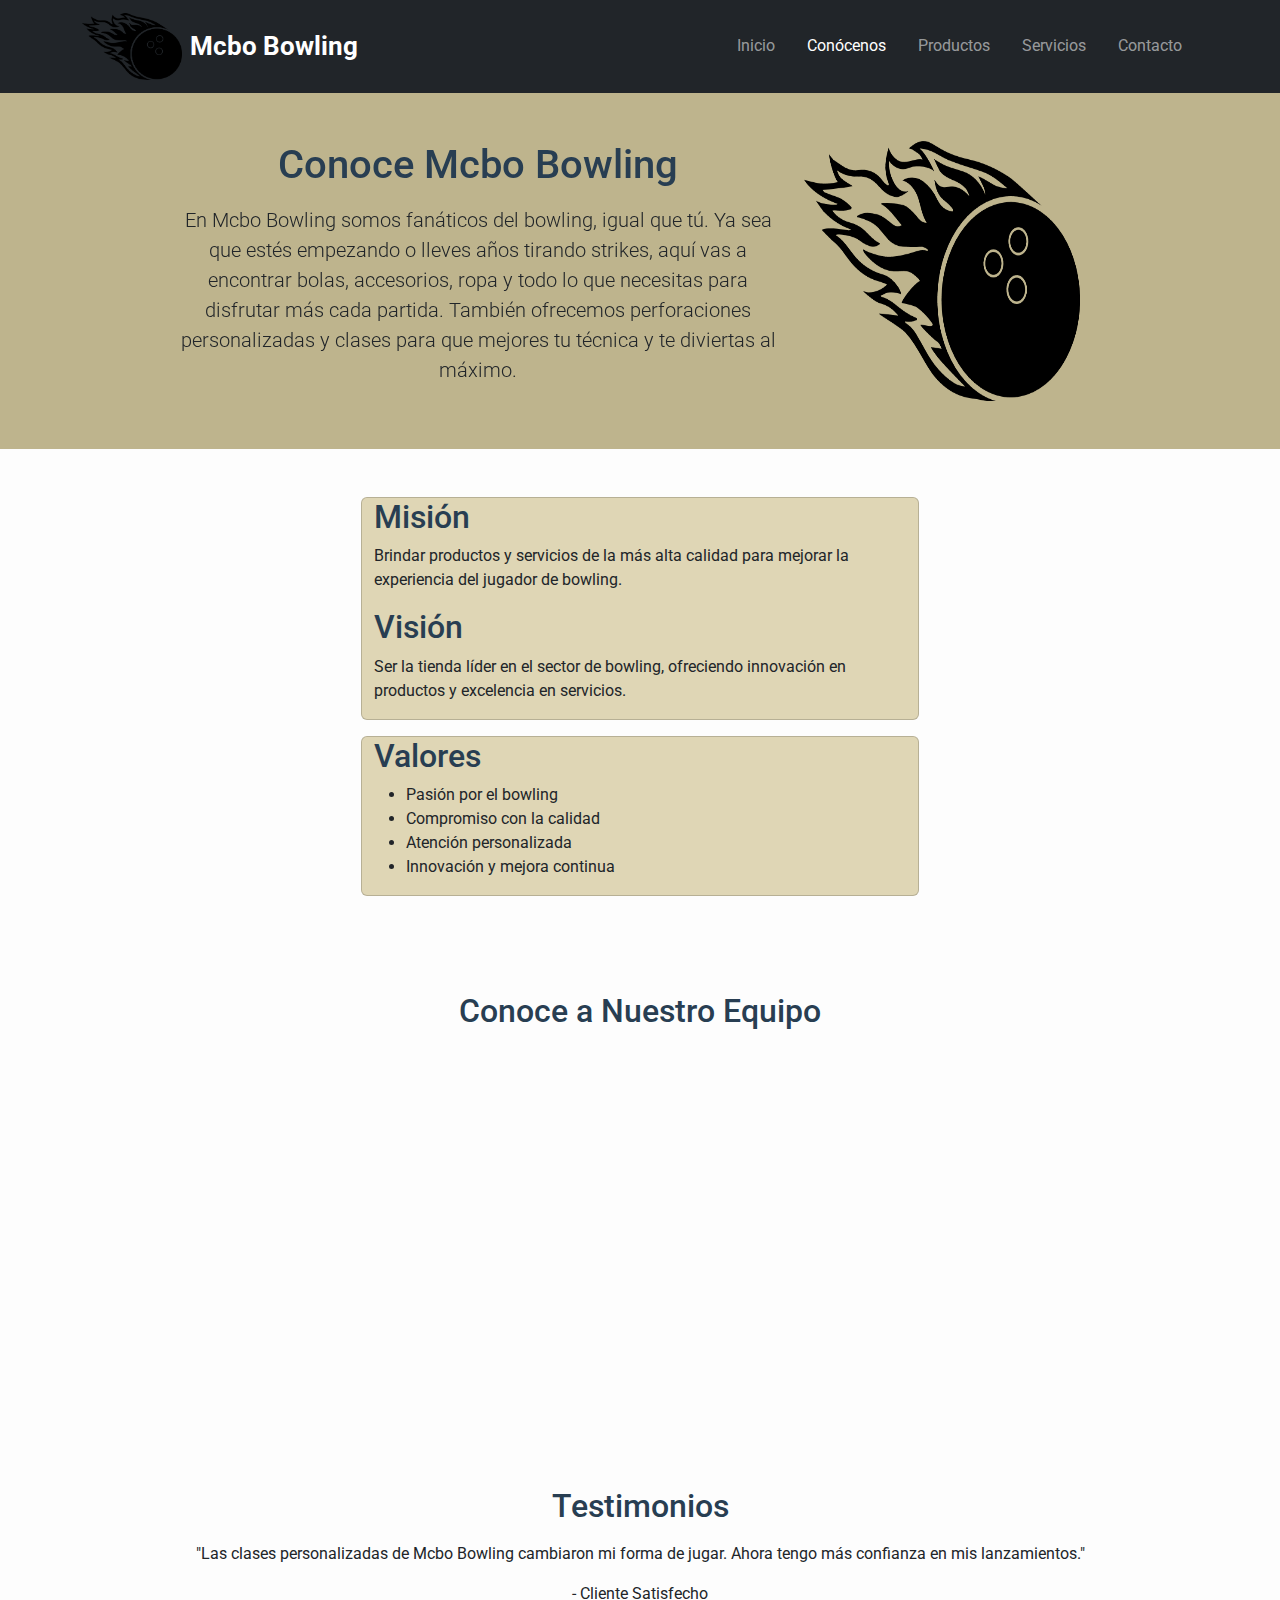
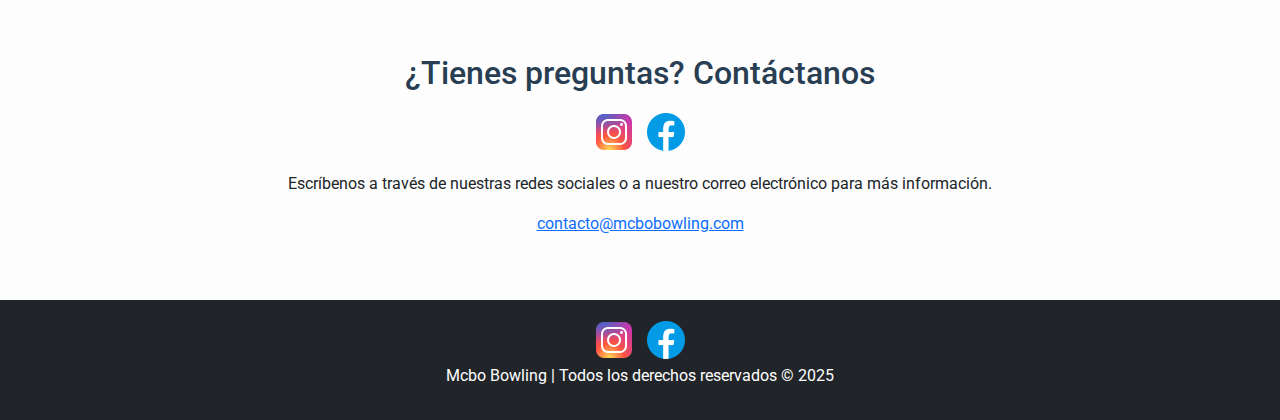
==== commit d7fdab22: "Corrección de ruta en el logo del index" ====
--- a/pages/conocenos.html
+++ b/pages/conocenos.html
@@ -55,7 +55,7 @@
         <div class="conocenos-container container-fluid text-center my-5 row justify-content-center" data-aos="flip-left">
             <div class="col-lg-6">
             <h1 class="text-center mb-3">Conoce Mcbo Bowling</h1>
-            <p class="text-center lead-paragraph">
+            <p class="text-center lead">
                 En Mcbo Bowling somos fanáticos del bowling, igual que tú. Ya sea que estés empezando o lleves años tirando strikes, aquí vas a encontrar bolas, accesorios, ropa y todo lo que necesitas para disfrutar más cada partida. También ofrecemos perforaciones personalizadas y clases para que mejores tu técnica y te diviertas al máximo.
             </p>  
             </div>
